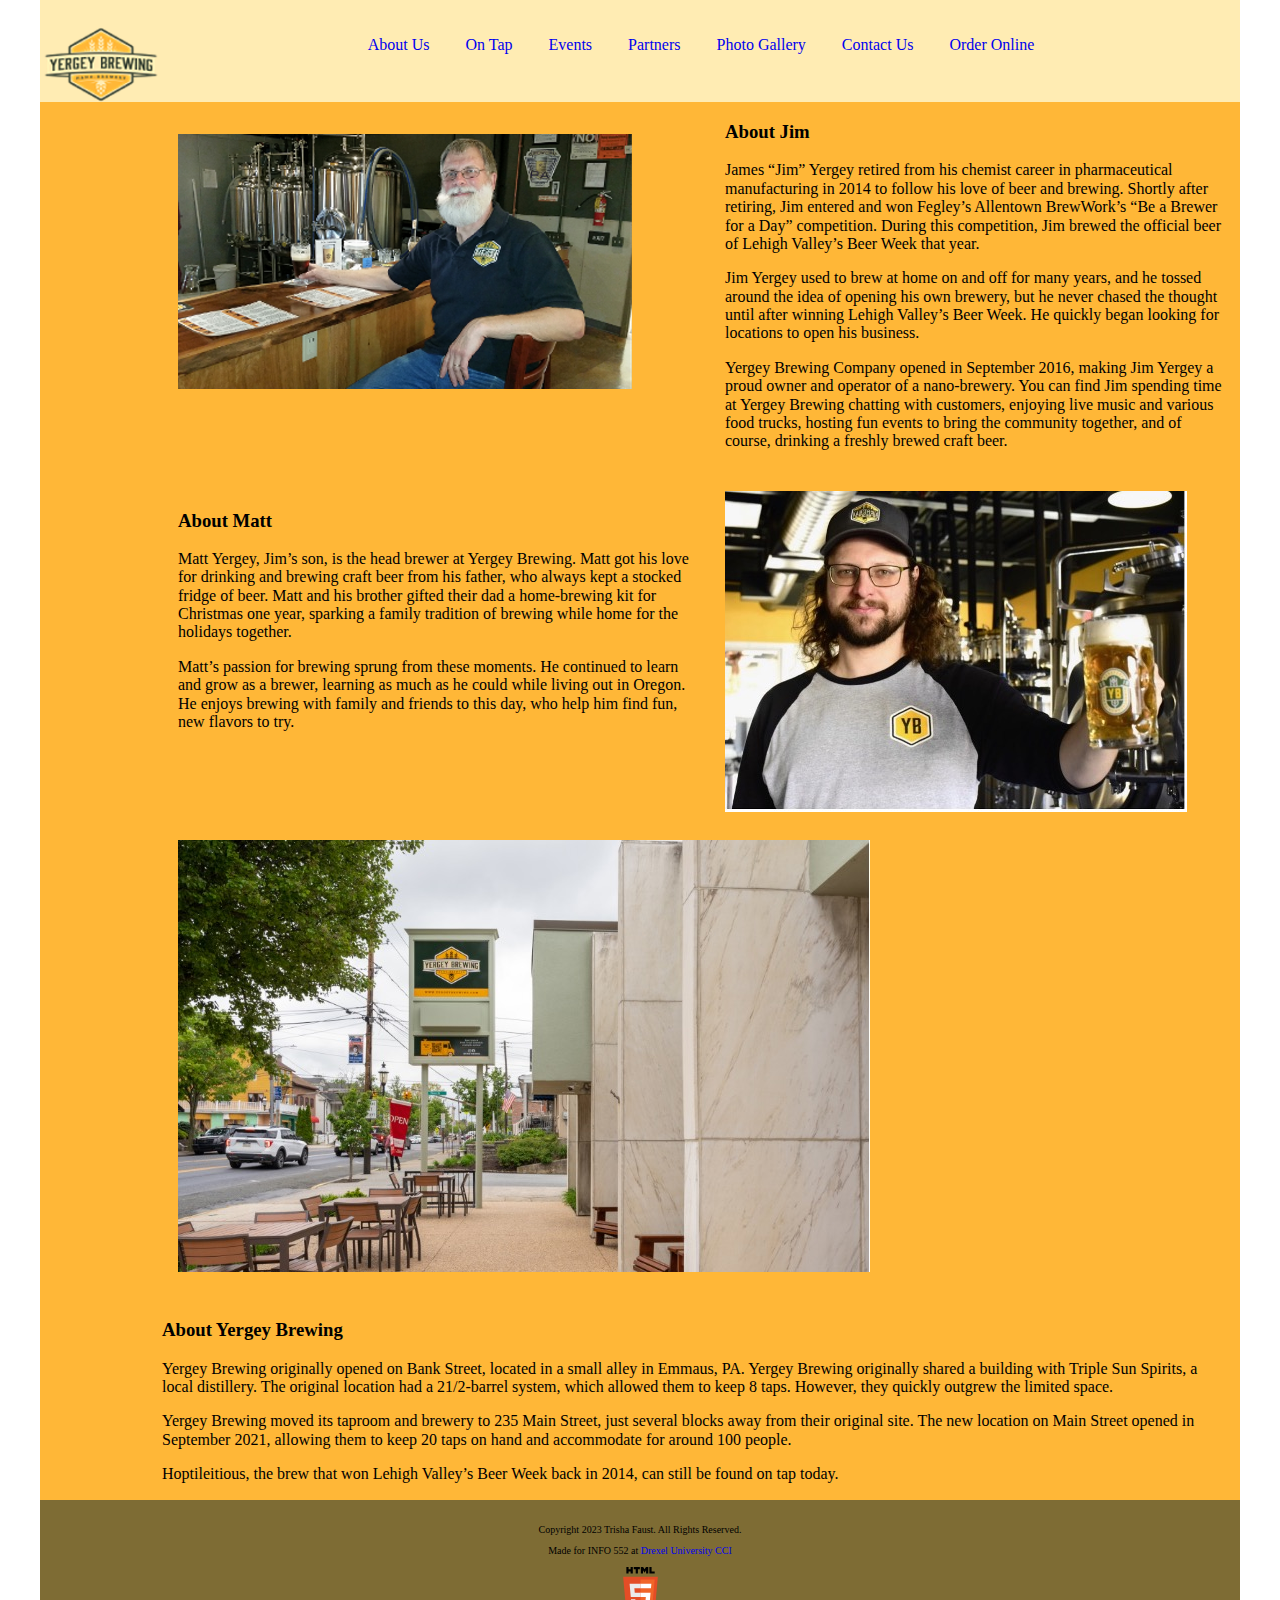
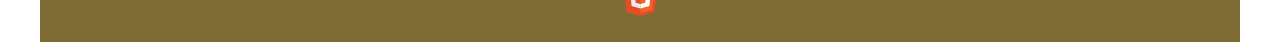
==== aboutus.html @ ce8dd617 "adding script links" ====
<!DOCTYPE html>
<html lang="en">
<head>
    <meta charset="UTF-8">
    <meta name="viewport" content="width=device-width, initial-scale=1.0">
    <meta http-equiv="X-UA-Compatible" content="ie=edge">
    <link rel="preconnect" href="https://fonts.googleapis.com">
    <link rel="preconnect" href="https://fonts.gstatic.com" crossorigin>
    <link href="https://fonts.googleapis.com/css2?family=Cabin&family=Playfair+Display:wght@600&display=swap" rel="stylesheet">
    <link rel="stylesheet" href="css/styles.css">
    <title>Yergey Brewing</title>
</head>

<body>
    <main class="content-grid">
        <div class="content-grid-item">
                <header>
                    <div class="nav-left">
                        <a href="home.html"><img src="img/yergeylogo.png" alt="logo"></a>
                    </div>
                    <nav class="nav">
                        <div class="nav-right">
                            <ul>
                                <li><a href="aboutus.html">About Us</a></li>
                                <li><a href="ontap.html">On Tap</a></li>
                                <li><a href="events.html">Events</a></li>
                                <li><a href="companies.html">Partners</a></li>
                                <li><a href="photogallery.html">Photo Gallery</a></li>
                                <li><a href="contact.html">Contact Us</a></li>
                                <li><a href="merch.html">Order Online</a></li>
                            </ul>
                        </div>
                    </nav>
                </header>

            <div id="aboutus-grid">
                <section id="jimpic">
                    <img src="img/jimyergey.png" alt="Owner, Jim Yergey">
                </section>

                <section id="aboutjim">
                    <h3>About Jim</h3>
                    <p>James “Jim” Yergey retired from his chemist career in pharmaceutical manufacturing in 2014 to follow his love of beer and brewing. Shortly after retiring, Jim entered and won Fegley’s Allentown BrewWork’s “Be a Brewer for a Day” competition. During this competition, Jim brewed the official beer of Lehigh Valley’s Beer Week that year.</p>
                    <p>Jim Yergey used to brew at home on and off for many years, and he tossed around the idea of opening his own brewery, but he never chased the thought until after winning Lehigh Valley’s Beer Week. He quickly began looking for locations to open his business.</p>
                    <p>Yergey Brewing Company opened in September 2016, making Jim Yergey a proud owner and operator of a nano-brewery. You can find Jim spending time at Yergey Brewing chatting with customers, enjoying live music and various food trucks, hosting fun events to bring the community together, and of course, drinking a freshly brewed craft beer.</p>
                </section>

                <section id="mattpic">
                    <img src="img/mattyergey.jpg" alt="Head Brewer, Matt Yergey">
                </section>

                <section id="aboutmatt">
                    <h3>About Matt</h3>
                    <p>Matt Yergey, Jim’s son, is the head brewer at Yergey Brewing. Matt got his love for drinking and brewing craft beer from his father, who always kept a stocked fridge of beer. Matt and his brother gifted their dad a home-brewing kit for Christmas one year, sparking a family tradition of brewing while home for the holidays together.</p>
                    <p>Matt’s passion for brewing sprung from these moments. He continued to learn and grow as a brewer, learning as much as he could while living out in Oregon. He enjoys brewing with family and friends to this day, who help him find fun, new flavors to try.</p>
                </section>

                <section id="aboutcompany">
                    <h3>About Yergey Brewing</h3>
                    <p>Yergey Brewing originally opened on Bank Street, located in a small alley in Emmaus, PA. Yergey Brewing originally shared a building with Triple Sun Spirits, a local distillery. The original location had a 21/2-barrel system, which allowed them to keep 8 taps. However, they quickly outgrew the limited space.</p>
                    <p>Yergey Brewing moved its taproom and brewery to 235 Main Street, just several blocks away from their original site. The new location on Main Street opened in September 2021, allowing them to keep 20 taps on hand and accommodate for around 100 people.</p>
                    <article>Hoptileitious, the brew that won Lehigh Valley’s Beer Week back in 2014, can still be found on tap today.</article>
                </section>

                <section id="streetview">
                    <img src="img/yergeystreetview.jpg" alt="Yergey Brew Company">
                </section>

            </div>

            <footer>
                <section>
                    Copyright 2023 Trisha Faust. All Rights Reserved.
                        <p>Made for INFO 552 at <a href="https://drexel.edu/cci/">Drexel University CCI</a></p>
                    <section>
                        <a href="https://validator.w3.org/nu/?doc=https://yergeysbrewingco.netlify.app/aboutus" target="_blank">
                        <img src="img/html-logo.svg" alt="Valid HTML 5">
                        </a>
                        </section>
                </section>
            </footer>
        </div>
    </main>
    <script src="js/scripts-dist.js"></script>
    
</body>

</html>
---- css/styles.css ----
/* =============
    Mixins
============= */
/* ---------------- Font Sizing ---------------- */
html {
  font-size: 100%;
}

/* ---------------- Media Queries ---------------- */
/* =============
    Variables
============= */
:root {
  --black: #000000;
  --white: #ffffff;
}

/*! normalize.css v8.0.1 | MIT License | github.com/necolas/normalize.css */
/* Document
   ========================================================================== */
/**
 * 1. Correct the line height in all browsers.
 * 2. Prevent adjustments of font size after orientation changes in iOS.
 */
html {
  line-height: 1.15; /* 1 */
  -webkit-text-size-adjust: 100%; /* 2 */
}

/* Sections
   ========================================================================== */
/**
 * Remove the margin in all browsers.
 */
body {
  margin: 0;
}

/**
 * Render the `main` element consistently in IE.
 */
main {
  display: block;
}

/**
 * Correct the font size and margin on `h1` elements within `section` and
 * `article` contexts in Chrome, Firefox, and Safari.
 */
h1 {
  font-size: 2em;
  margin: 0.67em 0;
}

/* Grouping content
   ========================================================================== */
/**
 * 1. Add the correct box sizing in Firefox.
 * 2. Show the overflow in Edge and IE.
 */
hr {
  -webkit-box-sizing: content-box;
          box-sizing: content-box; /* 1 */
  height: 0; /* 1 */
  overflow: visible; /* 2 */
}

/**
 * 1. Correct the inheritance and scaling of font size in all browsers.
 * 2. Correct the odd `em` font sizing in all browsers.
 */
pre {
  font-family: monospace, monospace; /* 1 */
  font-size: 1em; /* 2 */
}

/* Text-level semantics
   ========================================================================== */
/**
 * Remove the gray background on active links in IE 10.
 */
a {
  background-color: transparent;
}

/**
 * 1. Remove the bottom border in Chrome 57-
 * 2. Add the correct text decoration in Chrome, Edge, IE, Opera, and Safari.
 */
abbr[title] {
  border-bottom: none; /* 1 */
  text-decoration: underline; /* 2 */
  -webkit-text-decoration: underline dotted;
          text-decoration: underline dotted; /* 2 */
}

/**
 * Add the correct font weight in Chrome, Edge, and Safari.
 */
b,
strong {
  font-weight: bolder;
}

/**
 * 1. Correct the inheritance and scaling of font size in all browsers.
 * 2. Correct the odd `em` font sizing in all browsers.
 */
code,
kbd,
samp {
  font-family: monospace, monospace; /* 1 */
  font-size: 1em; /* 2 */
}

/**
 * Add the correct font size in all browsers.
 */
small {
  font-size: 80%;
}

/**
 * Prevent `sub` and `sup` elements from affecting the line height in
 * all browsers.
 */
sub,
sup {
  font-size: 75%;
  line-height: 0;
  position: relative;
  vertical-align: baseline;
}

sub {
  bottom: -0.25em;
}

sup {
  top: -0.5em;
}

/* Embedded content
   ========================================================================== */
/**
 * Remove the border on images inside links in IE 10.
 */
img {
  border-style: none;
}

/* Forms
   ========================================================================== */
/**
 * 1. Change the font styles in all browsers.
 * 2. Remove the margin in Firefox and Safari.
 */
button,
input,
optgroup,
select,
textarea {
  font-family: inherit; /* 1 */
  font-size: 100%; /* 1 */
  line-height: 1.15; /* 1 */
  margin: 0; /* 2 */
}

/**
 * Show the overflow in IE.
 * 1. Show the overflow in Edge.
 */
button,
input { /* 1 */
  overflow: visible;
}

/**
 * Remove the inheritance of text transform in Edge, Firefox, and IE.
 * 1. Remove the inheritance of text transform in Firefox.
 */
button,
select { /* 1 */
  text-transform: none;
}

/**
 * Correct the inability to style clickable types in iOS and Safari.
 */
button,
[type=button],
[type=reset],
[type=submit] {
  -webkit-appearance: button;
}

/**
 * Remove the inner border and padding in Firefox.
 */
button::-moz-focus-inner,
[type=button]::-moz-focus-inner,
[type=reset]::-moz-focus-inner,
[type=submit]::-moz-focus-inner {
  border-style: none;
  padding: 0;
}

/**
 * Restore the focus styles unset by the previous rule.
 */
button:-moz-focusring,
[type=button]:-moz-focusring,
[type=reset]:-moz-focusring,
[type=submit]:-moz-focusring {
  outline: 1px dotted ButtonText;
}

/**
 * Correct the padding in Firefox.
 */
fieldset {
  padding: 0.35em 0.75em 0.625em;
}

/**
 * 1. Correct the text wrapping in Edge and IE.
 * 2. Correct the color inheritance from `fieldset` elements in IE.
 * 3. Remove the padding so developers are not caught out when they zero out
 *    `fieldset` elements in all browsers.
 */
legend {
  -webkit-box-sizing: border-box;
          box-sizing: border-box; /* 1 */
  color: inherit; /* 2 */
  display: table; /* 1 */
  max-width: 100%; /* 1 */
  padding: 0; /* 3 */
  white-space: normal; /* 1 */
}

/**
 * Add the correct vertical alignment in Chrome, Firefox, and Opera.
 */
progress {
  vertical-align: baseline;
}

/**
 * Remove the default vertical scrollbar in IE 10+.
 */
textarea {
  overflow: auto;
}

/**
 * 1. Add the correct box sizing in IE 10.
 * 2. Remove the padding in IE 10.
 */
[type=checkbox],
[type=radio] {
  -webkit-box-sizing: border-box;
          box-sizing: border-box; /* 1 */
  padding: 0; /* 2 */
}

/**
 * Correct the cursor style of increment and decrement buttons in Chrome.
 */
[type=number]::-webkit-inner-spin-button,
[type=number]::-webkit-outer-spin-button {
  height: auto;
}

/**
 * 1. Correct the odd appearance in Chrome and Safari.
 * 2. Correct the outline style in Safari.
 */
[type=search] {
  -webkit-appearance: textfield; /* 1 */
  outline-offset: -2px; /* 2 */
}

/**
 * Remove the inner padding in Chrome and Safari on macOS.
 */
[type=search]::-webkit-search-decoration {
  -webkit-appearance: none;
}

/**
 * 1. Correct the inability to style clickable types in iOS and Safari.
 * 2. Change font properties to `inherit` in Safari.
 */
::-webkit-file-upload-button {
  -webkit-appearance: button; /* 1 */
  font: inherit; /* 2 */
}

/* Interactive
   ========================================================================== */
/*
 * Add the correct display in Edge, IE 10+, and Firefox.
 */
details {
  display: block;
}

/*
 * Add the correct display in all browsers.
 */
summary {
  display: list-item;
}

/* Misc
   ========================================================================== */
/**
 * Add the correct display in IE 10+.
 */
template {
  display: none;
}

/**
 * Add the correct display in IE 10.
 */
[hidden] {
  display: none;
}

/* =============
    Base
============= */
.content-grid {
  display: -ms-grid;
  display: grid;
  -ms-grid-columns: 16px auto 16px;
  grid-template-columns: 16px auto 16px;
      grid-template-areas: ". content .";
}
@media (min-width: 1200px) {
  .content-grid {
    -ms-grid-columns: auto 1200px auto;
    grid-template-columns: auto 1200px auto;
  }
}
.content-grid .content-grid-item {
  -ms-grid-row: 1;
  -ms-grid-column: 2;
  background-color: #ffb737;
  grid-area: content;
}

header {
  background-color: #ffecb3;
  padding-top: 20px;
  padding-bottom: 32px;
}

footer {
  background-color: #7e6c34;
}

a {
  text-decoration: none;
}

li {
  list-style: none;
}

.nav-left {
  float: left;
}

.nav-right {
  text-align: center;
}
.nav-right li {
  display: inline;
  padding: 16px;
}

/* =============
    Typography
============= */
/* =============
    Buttons
============= */
/* =============
    Forms
============= */
[type=text], [type=password], [type=date], [type=datetime], [type=datetime-local], [type=month], [type=week], [type=email], [type=number], [type=search], [type=tel], [type=time], [type=url], [type=color], textarea {
  -webkit-box-shadow: none;
          box-shadow: none;
}

[type=text]:focus, [type=password]:focus, [type=date]:focus, [type=datetime]:focus, [type=datetime-local]:focus, [type=month]:focus, [type=week]:focus, [type=email]:focus, [type=number]:focus, [type=search]:focus, [type=tel]:focus, [type=time]:focus, [type=url]:focus, [type=color]:focus, textarea:focus {
  -webkit-box-shadow: none;
          box-shadow: none;
}

input[type=text],
input[type=email],
input[type=password],
textarea {
  -webkit-appearance: none;
}

/* =============
    Navigation
============= */
/* =============
    Header
============= */
/* =============
    Footer
============= */
footer {
  text-align: center;
  padding-top: 24px;
  padding-bottom: 24px;
  font-size: 0.625rem;
  clear: both;
}

@media (min-width: 1024px) {
  #aboutus-grid {
    display: -ms-grid;
    display: grid;
    -ms-grid-columns: 50% 24px auto;
    grid-template-columns: 50% auto;
    -ms-grid-rows: auto 24px auto 24px auto 24px auto;
        grid-template-areas: "jp  aj" "am  mp" "sv ." "aco aco";
    gap: 24px;
  }
}

#jimpic {
  grid-area: jp;
  padding-left: 16px;
  padding-top: 32px;
}

#aboutjim {
  grid-area: aj;
  padding-right: 16px;
}

#mattpic {
  grid-area: mp;
}

#aboutmatt {
  grid-area: am;
  padding-left: 16px;
}

#streetview {
  grid-area: sv;
  padding-left: 16px;
}

#aboutcompany {
  grid-area: aco;
  padding-left: 16x;
  padding-right: 16px;
  padding-bottom: 16px;
}

@media (min-width: 1024px) {
  #jimpic {
    -ms-grid-row: 1;
    -ms-grid-column: 1;
  }
  #aboutjim {
    -ms-grid-row: 1;
    -ms-grid-column: 3;
  }
  #mattpic {
    -ms-grid-row: 3;
    -ms-grid-column: 3;
  }
  #aboutmatt {
    -ms-grid-row: 3;
    -ms-grid-column: 1;
  }
  #streetview {
    -ms-grid-row: 5;
    -ms-grid-column: 1;
  }
  #aboutcompany {
    -ms-grid-row: 7;
    -ms-grid-column: 1;
    -ms-grid-column-span: 3;
  }
}

@media (min-width: 1024px) {
  #company-content {
    display: -ms-grid;
    display: grid;
    -ms-grid-columns: 40% 20px auto;
    grid-template-columns: 40% auto;
        grid-template-areas: "ft  d";
    gap: 20px;
  }
}

#foodtrucks {
  grid-area: ft;
}

#drinks {
  grid-area: d;
}

@media (min-width: 1024px) {
  #foodtrucks {
    -ms-grid-row: 1;
    -ms-grid-column: 1;
  }
  #drinks {
    -ms-grid-row: 1;
    -ms-grid-column: 3;
  }
}

@media (min-width: 1024px) {
  #contact-content {
    display: -ms-grid;
    display: grid;
    -ms-grid-columns: 40% 8px auto;
    grid-template-columns: 40% auto;
    -ms-grid-rows: auto 8px auto 8px auto;
        grid-template-areas: "hr cp" "ci cp" "ad cp";
    gap: 8px;
  }
}

#hours {
  grid-area: hr;
  padding-left: 24px;
}

#contactinfo {
  grid-area: ci;
  padding-left: 24px;
}

#address {
  grid-area: ad;
  padding-left: 24px;
}

#contactphoto {
  grid-area: cp;
  padding-right: 24px;
  padding-top: 24px;
}

@media (min-width: 1024px) {
  #hours {
    -ms-grid-row: 1;
    -ms-grid-column: 1;
  }
  #contactinfo {
    -ms-grid-row: 3;
    -ms-grid-column: 1;
  }
  #address {
    -ms-grid-row: 5;
    -ms-grid-column: 1;
  }
  #contactphoto {
    -ms-grid-row: 1;
    -ms-grid-row-span: 5;
    -ms-grid-column: 3;
  }
}

@media (min-width: 1024px) {
  #events-content {
    display: -ms-grid;
    display: grid;
    -ms-grid-columns: 40% auto;
    grid-template-columns: 40% auto;
        grid-template-areas: "e e" "c c";
  }
}

#events {
  grid-area: e;
  padding-left: 48px;
}

#calendar {
  grid-area: c;
  padding-left: 48px;
  padding-bottom: 16px;
}

@media (min-width: 1024px) {
  #events {
    -ms-grid-row: 1;
    -ms-grid-column: 1;
    -ms-grid-column-span: 2;
  }
  #calendar {
    -ms-grid-row: 2;
    -ms-grid-column: 1;
    -ms-grid-column-span: 2;
  }
}

@media (min-width: 1024px) {
  #homepage-content {
    display: -ms-grid;
    display: grid;
    -ms-grid-columns: 30% 8px auto;
    grid-template-columns: 30% auto;
    -ms-grid-rows: auto 8px auto;
        grid-template-areas: "hh  nu" "sm  nu";
    gap: 8px;
  }
}

#homepage-hours {
  grid-area: hh;
  padding-left: 24px;
}

#newsupdates {
  grid-area: nu;
  padding-right: 24px;
  padding-bottom: 16px;
}

#socialmedias {
  grid-area: sm;
  padding-left: 24px;
}

@media (min-width: 1024px) {
  #homepage-hours {
    -ms-grid-row: 1;
    -ms-grid-column: 1;
  }
  #newsupdates {
    -ms-grid-row: 1;
    -ms-grid-row-span: 3;
    -ms-grid-column: 3;
  }
  #socialmedias {
    -ms-grid-row: 3;
    -ms-grid-column: 1;
  }
}

@media (min-width: 1024px) {
  #merch-content {
    display: -ms-grid;
    display: grid;
    -ms-grid-columns: 40% auto;
    grid-template-columns: 40% auto;
        grid-template-areas: "t  t" "p  .";
  }
}

#text {
  grid-area: t;
  padding-left: 48px;
  padding-bottom: 16px;
}

#photo {
  grid-area: p;
  padding-left: 96px;
  padding-bottom: 16px;
}

@media (min-width: 1024px) {
  #text {
    -ms-grid-row: 1;
    -ms-grid-column: 1;
    -ms-grid-column-span: 2;
  }
  #photo {
    -ms-grid-row: 2;
    -ms-grid-column: 1;
  }
}

h2 {
  padding-left: 16px;
}

@media (min-width: 1024px) {
  #beer-menu {
    display: -ms-grid;
    display: grid;
    -ms-grid-columns: 30% 8px auto;
    grid-template-columns: 30% auto;
    -ms-grid-rows: auto 8px auto 8px auto 8px auto 8px auto;
        grid-template-areas: "f o fs" "m ms l" "k cs th" "tn fh kk" "kg bb .";
    gap: 8px;
  }
}

#fantasy {
  grid-area: f;
  padding-left: 24px;
}
#fantasy img {
  height: auto;
  max-width: 50%;
}

#otterrock {
  grid-area: o;
}
#otterrock img {
  height: auto;
  max-width: 50%;
}

#fiftyseven {
  grid-area: fs;
  padding-left: 24px;
}
#fiftyseven img {
  height: auto;
  max-width: 50%;
}

#monkey {
  grid-area: m;
  padding-left: 24px;
}
#monkey img {
  height: auto;
  max-width: 50%;
}

#milkstout {
  grid-area: ms;
}
#milkstout img {
  height: auto;
  max-width: 50%;
}

#lightning {
  grid-area: l;
  padding-right: 24px;
}
#lightning img {
  height: auto;
  max-width: 50%;
}

#kiss {
  grid-area: k;
  padding-left: 24px;
}
#kiss img {
  height: auto;
  max-width: 50%;
}

#catsour {
  grid-area: cs;
}
#catsour img {
  height: auto;
  max-width: 50%;
}

#toohop {
  grid-area: th;
  padding-right: 24px;
}
#toohop img {
  height: auto;
  max-width: 50%;
}

#twicenice {
  grid-area: tn;
  padding-left: 24px;
}
#twicenice img {
  height: auto;
  max-width: 50%;
}

#farmhouse {
  grid-area: fh;
}
#farmhouse img {
  height: auto;
  max-width: 50%;
}

#kk {
  grid-area: kk;
  padding-right: 24px;
}
#kk img {
  height: auto;
  max-width: 50%;
}

#king {
  grid-area: kg;
  padding-left: 24px;
}
#king img {
  height: auto;
  max-width: 50%;
}

#britishbitter {
  grid-area: bb;
}

@media (min-width: 1024px) {
  #fantasy {
    -ms-grid-row: 1;
    -ms-grid-column: 1;
  }
  #otterrock {
    -ms-grid-row: 1;
    -ms-grid-column: 3;
  }
  #fiftyseven {
    -ms-grid-row: 1;
    -ms-grid-column: 5;
  }
  #monkey {
    -ms-grid-row: 3;
    -ms-grid-column: 1;
  }
  #milkstout {
    -ms-grid-row: 3;
    -ms-grid-column: 3;
  }
  #lightning {
    -ms-grid-row: 3;
    -ms-grid-column: 5;
  }
  #kiss {
    -ms-grid-row: 5;
    -ms-grid-column: 1;
  }
  #catsour {
    -ms-grid-row: 5;
    -ms-grid-column: 3;
  }
  #toohop {
    -ms-grid-row: 5;
    -ms-grid-column: 5;
  }
  #twicenice {
    -ms-grid-row: 7;
    -ms-grid-column: 1;
  }
  #farmhouse {
    -ms-grid-row: 7;
    -ms-grid-column: 3;
  }
  #kk {
    -ms-grid-row: 7;
    -ms-grid-column: 5;
  }
  #king {
    -ms-grid-row: 9;
    -ms-grid-column: 1;
  }
  #britishbitter {
    -ms-grid-row: 9;
    -ms-grid-column: 3;
  }
}
#britishbitter img {
  height: auto;
  max-width: 50%;
}

@media (min-width: 1024px) {
  #guesttap {
    display: -ms-grid;
    display: grid;
    -ms-grid-columns: 30% 16px auto;
    grid-template-columns: 30% auto;
    -ms-grid-rows: auto 16px auto 16px auto;
        grid-template-areas: "sy md pr" "at os ." "ww rw .";
    gap: 16px;
  }
}

#saucony {
  grid-area: sy;
  padding-left: 24px;
}

#maidens {
  grid-area: md;
}

#purplerain {
  grid-area: pr;
  padding-right: 24px;
}

#appletini {
  grid-area: at;
  padding-left: 24px;
}

#oaks {
  grid-area: os;
}

#whitewine {
  grid-area: ww;
  padding-left: 24px;
}

#redwine {
  grid-area: rw;
}

@media (min-width: 1024px) {
  #saucony {
    -ms-grid-row: 1;
    -ms-grid-column: 1;
  }
  #maidens {
    -ms-grid-row: 1;
    -ms-grid-column: 3;
  }
  #purplerain {
    -ms-grid-row: 1;
    -ms-grid-column: 5;
  }
  #appletini {
    -ms-grid-row: 3;
    -ms-grid-column: 1;
  }
  #oaks {
    -ms-grid-row: 3;
    -ms-grid-column: 3;
  }
  #whitewine {
    -ms-grid-row: 5;
    -ms-grid-column: 1;
  }
  #redwine {
    -ms-grid-row: 5;
    -ms-grid-column: 3;
  }
}

div.gallery {
  margin: 5px;
  border: 1 px solid #ccc;
  float: left;
  width: 180px;
}

div.gallery:hover {
  border: 1 px solid #777;
}

div.gallery img {
  width: 100%;
  height: auto;
}

div.desc {
  padding: 15px;
  text-align: center;
}
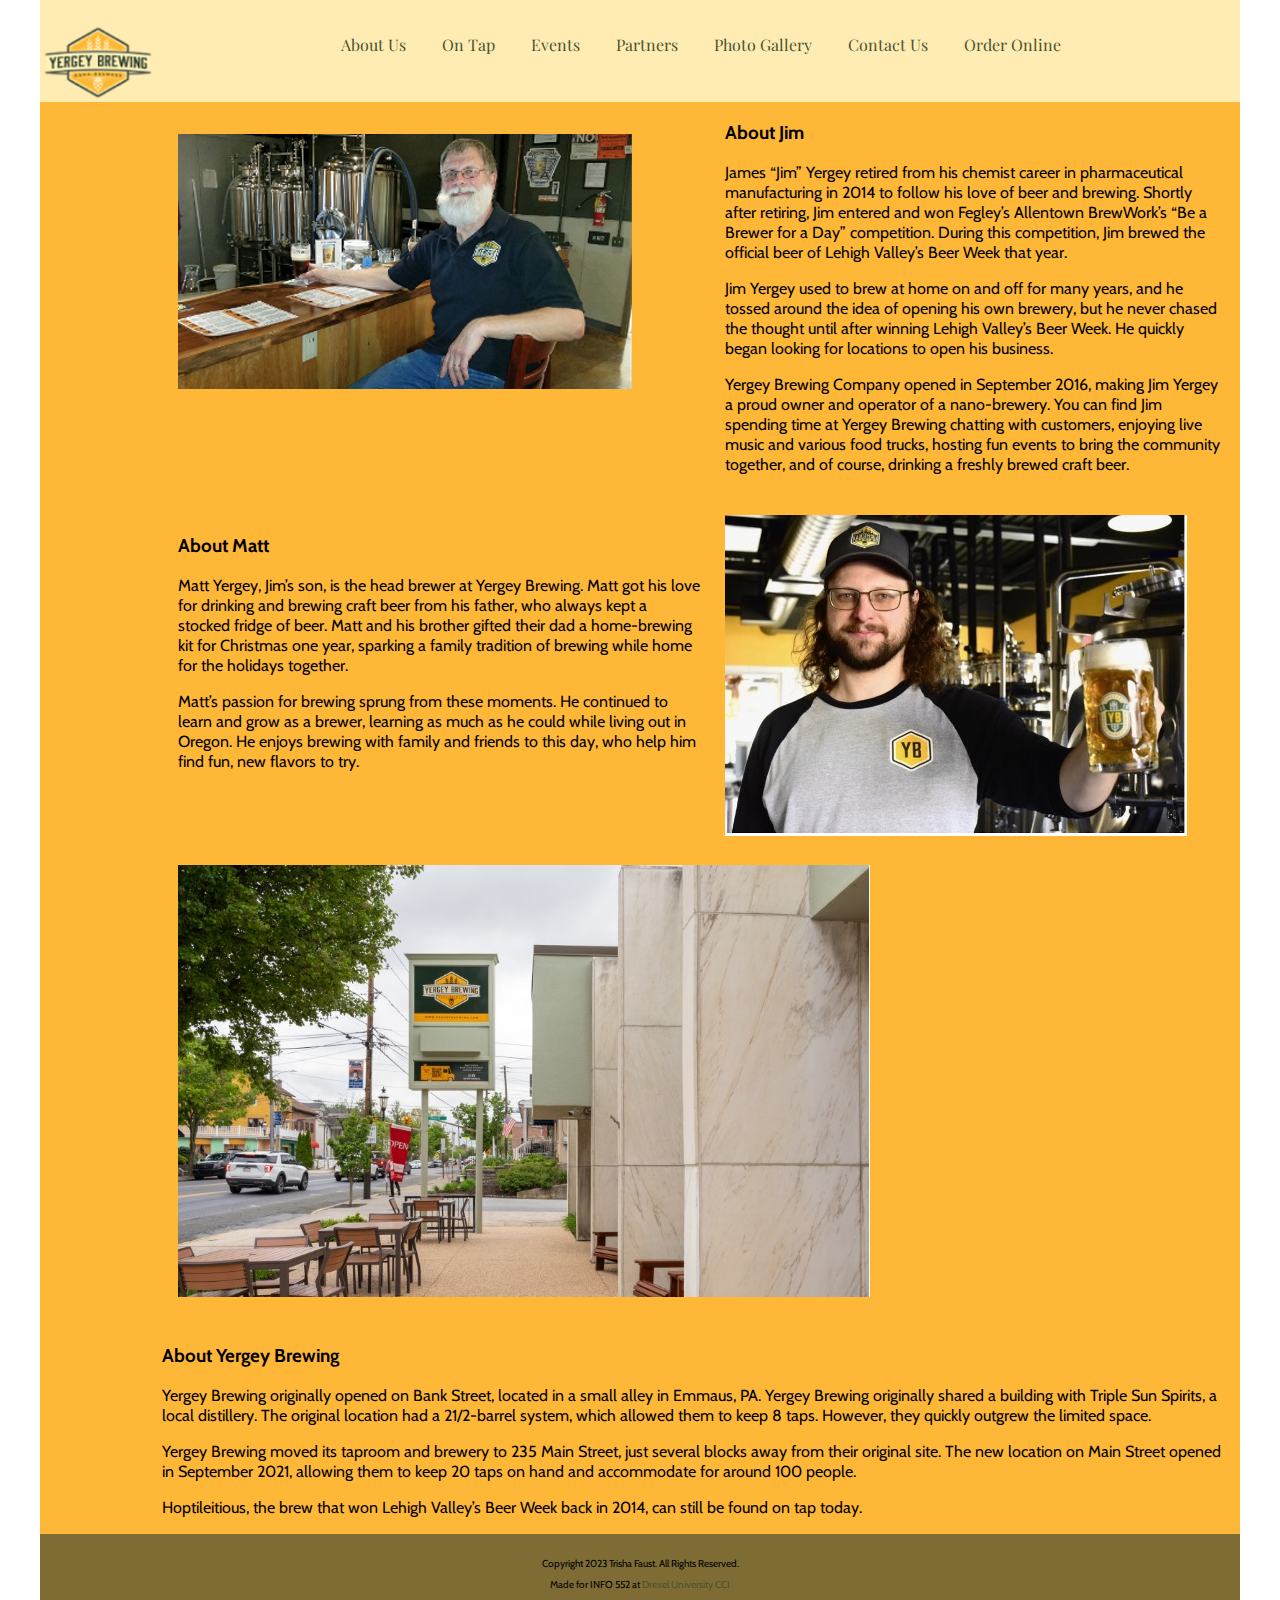
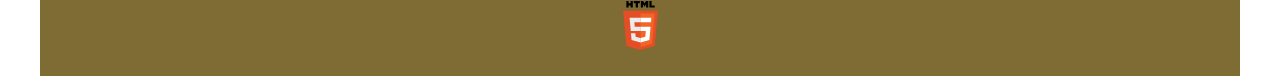
==== commit d9f018d9: "adding script for aos" ====
--- a/aboutus.html
+++ b/aboutus.html
@@ -7,6 +7,7 @@
     <link rel="preconnect" href="https://fonts.googleapis.com">
     <link rel="preconnect" href="https://fonts.gstatic.com" crossorigin>
     <link href="https://fonts.googleapis.com/css2?family=Cabin&family=Playfair+Display:wght@600&display=swap" rel="stylesheet">
+    <link rel="stylesheet" href="https://unpkg.com/aos@next/dist/aos.css" />
     <link rel="stylesheet" href="css/styles.css">
     <title>Yergey Brewing</title>
 </head>
@@ -81,6 +82,7 @@
             </footer>
         </div>
     </main>
+    <script src="https://unpkg.com/aos@next/dist/aos.js"></script>
     <script src="js/scripts-dist.js"></script>
     
 </body>
--- a/css/styles.css
+++ b/css/styles.css
@@ -372,6 +372,10 @@
 .nav-left {
   float: left;
 }
+.nav-left img {
+  height: auto;
+  width: 95%;
+}
 
 .nav-right {
   text-align: center;
@@ -384,6 +388,15 @@
 /* =============
     Typography
 ============= */
+body {
+  font-family: "Cabin", sans-serif;
+}
+
+nav {
+  font-family: "Playfair Display", serif;
+  color: #454f40;
+}
+
 /* =============
     Buttons
 ============= */
@@ -410,6 +423,14 @@
 /* =============
     Navigation
 ============= */
+a:link, a:visited {
+  color: #4B522F;
+}
+
+a:hover, a:active {
+  color: #747c5d;
+}
+
 /* =============
     Header
 ============= */
@@ -445,6 +466,7 @@
 #aboutjim {
   grid-area: aj;
   padding-right: 16px;
+  line-height: 1.25;
 }
 
 #mattpic {
@@ -454,6 +476,7 @@
 #aboutmatt {
   grid-area: am;
   padding-left: 16px;
+  line-height: 1.25;
 }
 
 #streetview {
@@ -466,6 +489,7 @@
   padding-left: 16x;
   padding-right: 16px;
   padding-bottom: 16px;
+  line-height: 1.25;
 }
 
 @media (min-width: 1024px) {
@@ -496,6 +520,9 @@
   }
 }
 
+#company-content {
+  line-height: 1.5;
+}
 @media (min-width: 1024px) {
   #company-content {
     display: -ms-grid;
@@ -541,16 +568,19 @@
 #hours {
   grid-area: hr;
   padding-left: 24px;
+  line-height: 1.5;
 }
 
 #contactinfo {
   grid-area: ci;
   padding-left: 24px;
+  line-height: 1.25;
 }
 
 #address {
   grid-area: ad;
   padding-left: 24px;
+  line-height: 1.5;
 }
 
 #contactphoto {
@@ -579,6 +609,9 @@
   }
 }
 
+#events-content {
+  line-height: 1.5;
+}
 @media (min-width: 1024px) {
   #events-content {
     display: -ms-grid;
@@ -628,12 +661,14 @@
 #homepage-hours {
   grid-area: hh;
   padding-left: 24px;
+  line-height: 1.5;
 }
 
 #newsupdates {
   grid-area: nu;
   padding-right: 24px;
   padding-bottom: 16px;
+  line-height: 1.5;
 }
 
 #socialmedias {
@@ -671,6 +706,7 @@
   grid-area: t;
   padding-left: 48px;
   padding-bottom: 16px;
+  line-height: 1.25;
 }
 
 #photo {
@@ -695,6 +731,9 @@
   padding-left: 16px;
 }
 
+#beer-menu {
+  line-height: 1.25;
+}
 @media (min-width: 1024px) {
   #beer-menu {
     display: -ms-grid;
@@ -887,6 +926,9 @@
   max-width: 50%;
 }
 
+#guesttap {
+  line-height: 1.5;
+}
 @media (min-width: 1024px) {
   #guesttap {
     display: -ms-grid;
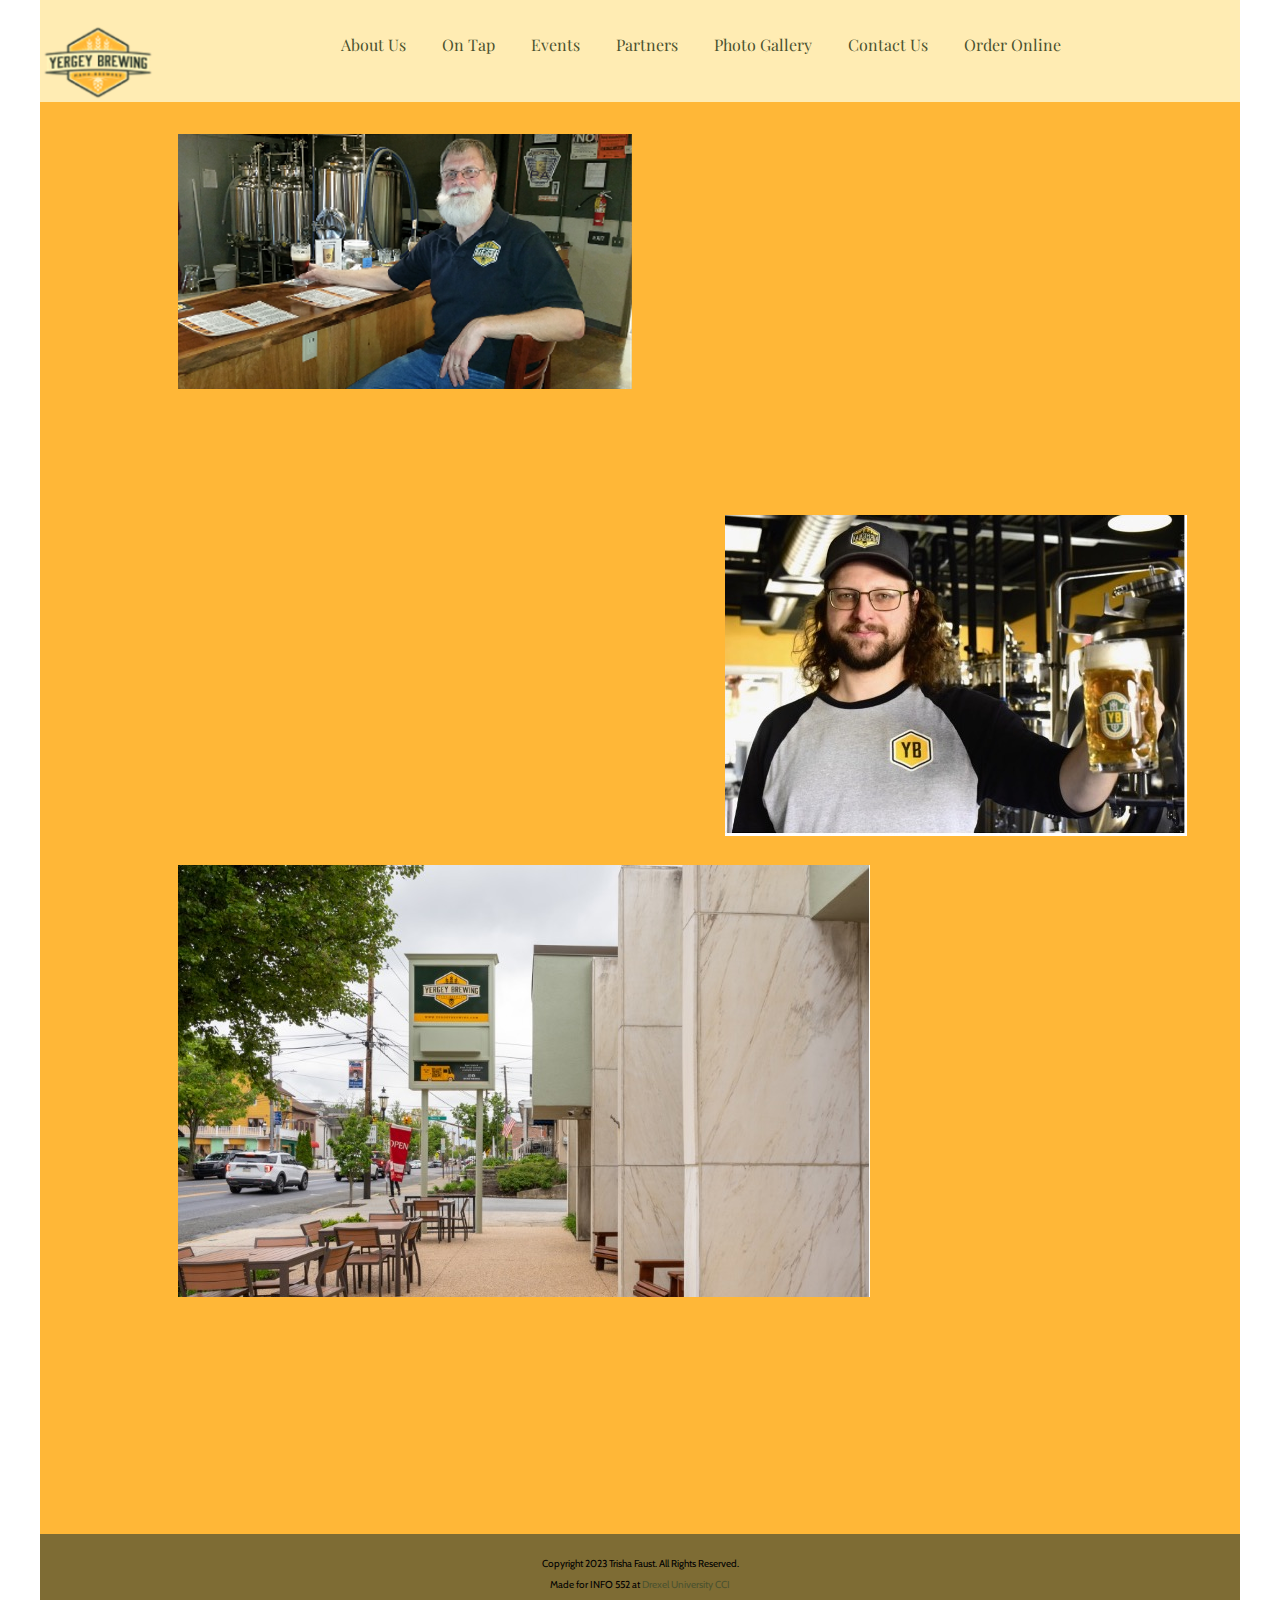
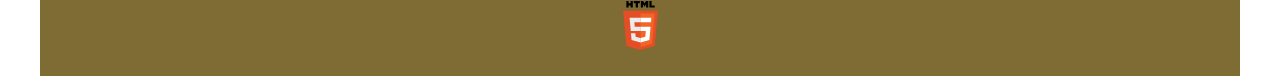
==== commit c0c04f79: "attempting to add aos elements" ====
--- a/aboutus.html
+++ b/aboutus.html
@@ -39,7 +39,7 @@
                     <img src="img/jimyergey.png" alt="Owner, Jim Yergey">
                 </section>
 
-                <section id="aboutjim">
+                <section id="aboutjim" data-aos="fade-right">
                     <h3>About Jim</h3>
                     <p>James “Jim” Yergey retired from his chemist career in pharmaceutical manufacturing in 2014 to follow his love of beer and brewing. Shortly after retiring, Jim entered and won Fegley’s Allentown BrewWork’s “Be a Brewer for a Day” competition. During this competition, Jim brewed the official beer of Lehigh Valley’s Beer Week that year.</p>
                     <p>Jim Yergey used to brew at home on and off for many years, and he tossed around the idea of opening his own brewery, but he never chased the thought until after winning Lehigh Valley’s Beer Week. He quickly began looking for locations to open his business.</p>
@@ -50,13 +50,13 @@
                     <img src="img/mattyergey.jpg" alt="Head Brewer, Matt Yergey">
                 </section>
 
-                <section id="aboutmatt">
+                <section id="aboutmatt" data-aos="fade-left">
                     <h3>About Matt</h3>
                     <p>Matt Yergey, Jim’s son, is the head brewer at Yergey Brewing. Matt got his love for drinking and brewing craft beer from his father, who always kept a stocked fridge of beer. Matt and his brother gifted their dad a home-brewing kit for Christmas one year, sparking a family tradition of brewing while home for the holidays together.</p>
                     <p>Matt’s passion for brewing sprung from these moments. He continued to learn and grow as a brewer, learning as much as he could while living out in Oregon. He enjoys brewing with family and friends to this day, who help him find fun, new flavors to try.</p>
                 </section>
 
-                <section id="aboutcompany">
+                <section id="aboutcompany" data-aos="fade-down">
                     <h3>About Yergey Brewing</h3>
                     <p>Yergey Brewing originally opened on Bank Street, located in a small alley in Emmaus, PA. Yergey Brewing originally shared a building with Triple Sun Spirits, a local distillery. The original location had a 21/2-barrel system, which allowed them to keep 8 taps. However, they quickly outgrew the limited space.</p>
                     <p>Yergey Brewing moved its taproom and brewery to 235 Main Street, just several blocks away from their original site. The new location on Main Street opened in September 2021, allowing them to keep 20 taps on hand and accommodate for around 100 people.</p>
--- a/css/styles.css
+++ b/css/styles.css
@@ -394,7 +394,6 @@
 
 nav {
   font-family: "Playfair Display", serif;
-  color: #454f40;
 }
 
 /* =============
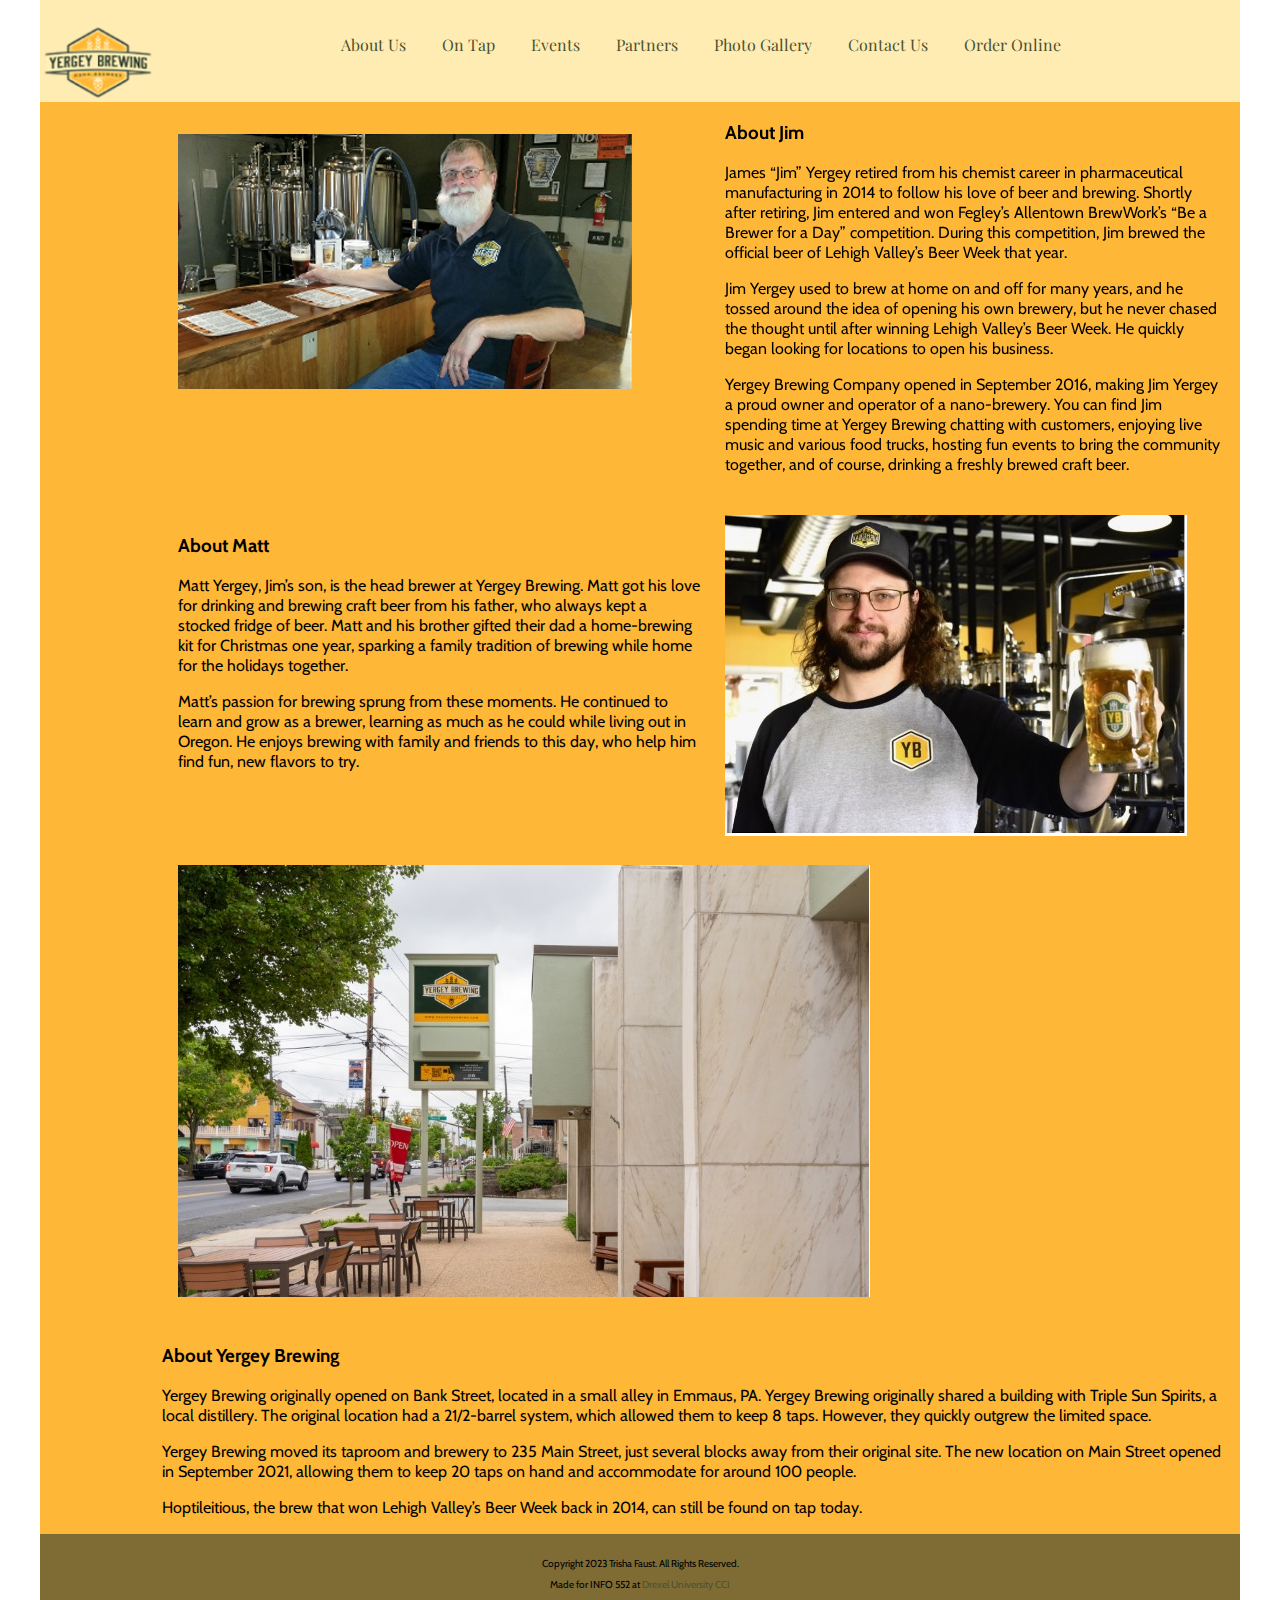
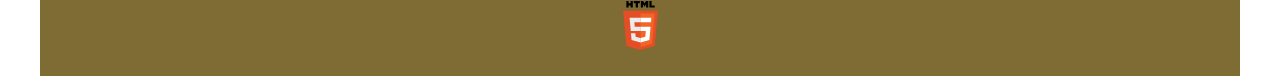
==== commit c186d745: "attempt 3" ====
--- a/aboutus.html
+++ b/aboutus.html
@@ -50,13 +50,13 @@
                     <img src="img/mattyergey.jpg" alt="Head Brewer, Matt Yergey">
                 </section>
 
-                <section id="aboutmatt" data-aos="fade-left">
+                <section id="aboutmatt">
                     <h3>About Matt</h3>
                     <p>Matt Yergey, Jim’s son, is the head brewer at Yergey Brewing. Matt got his love for drinking and brewing craft beer from his father, who always kept a stocked fridge of beer. Matt and his brother gifted their dad a home-brewing kit for Christmas one year, sparking a family tradition of brewing while home for the holidays together.</p>
                     <p>Matt’s passion for brewing sprung from these moments. He continued to learn and grow as a brewer, learning as much as he could while living out in Oregon. He enjoys brewing with family and friends to this day, who help him find fun, new flavors to try.</p>
                 </section>
 
-                <section id="aboutcompany" data-aos="fade-down">
+                <section id="aboutcompany">
                     <h3>About Yergey Brewing</h3>
                     <p>Yergey Brewing originally opened on Bank Street, located in a small alley in Emmaus, PA. Yergey Brewing originally shared a building with Triple Sun Spirits, a local distillery. The original location had a 21/2-barrel system, which allowed them to keep 8 taps. However, they quickly outgrew the limited space.</p>
                     <p>Yergey Brewing moved its taproom and brewery to 235 Main Street, just several blocks away from their original site. The new location on Main Street opened in September 2021, allowing them to keep 20 taps on hand and accommodate for around 100 people.</p>
@@ -83,6 +83,9 @@
         </div>
     </main>
     <script src="https://unpkg.com/aos@next/dist/aos.js"></script>
+    <script>
+        AOS.init();
+    </script>
     <script src="js/scripts-dist.js"></script>
     
 </body>
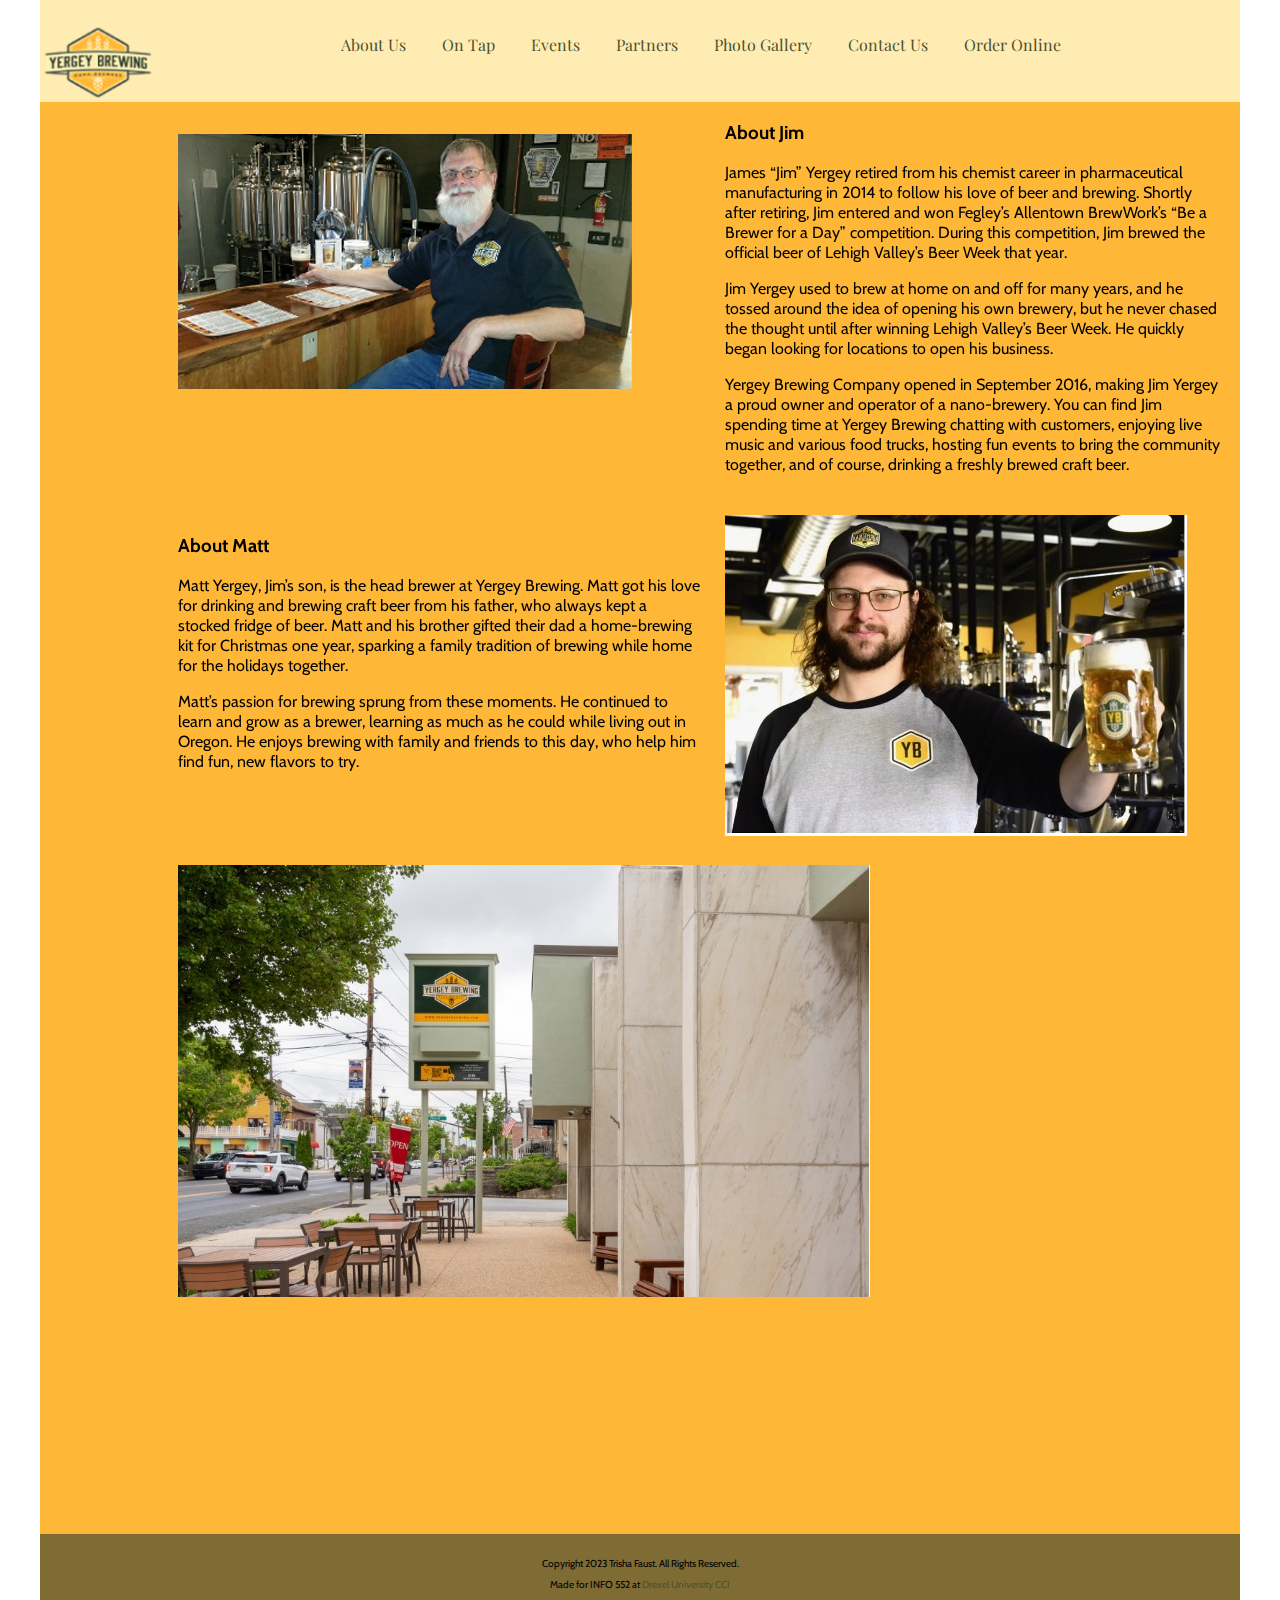
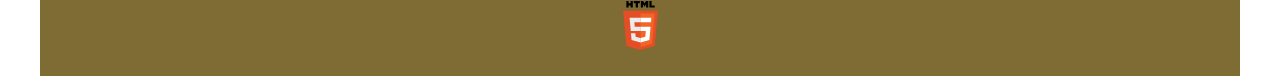
==== commit abbefd6f: "attempt 4" ====
--- a/aboutus.html
+++ b/aboutus.html
@@ -50,13 +50,13 @@
                     <img src="img/mattyergey.jpg" alt="Head Brewer, Matt Yergey">
                 </section>
 
-                <section id="aboutmatt">
+                <section id="aboutmatt" data-aos="fade-left">
                     <h3>About Matt</h3>
                     <p>Matt Yergey, Jim’s son, is the head brewer at Yergey Brewing. Matt got his love for drinking and brewing craft beer from his father, who always kept a stocked fridge of beer. Matt and his brother gifted their dad a home-brewing kit for Christmas one year, sparking a family tradition of brewing while home for the holidays together.</p>
                     <p>Matt’s passion for brewing sprung from these moments. He continued to learn and grow as a brewer, learning as much as he could while living out in Oregon. He enjoys brewing with family and friends to this day, who help him find fun, new flavors to try.</p>
                 </section>
 
-                <section id="aboutcompany">
+                <section id="aboutcompany" data-aos="fade-down">
                     <h3>About Yergey Brewing</h3>
                     <p>Yergey Brewing originally opened on Bank Street, located in a small alley in Emmaus, PA. Yergey Brewing originally shared a building with Triple Sun Spirits, a local distillery. The original location had a 21/2-barrel system, which allowed them to keep 8 taps. However, they quickly outgrew the limited space.</p>
                     <p>Yergey Brewing moved its taproom and brewery to 235 Main Street, just several blocks away from their original site. The new location on Main Street opened in September 2021, allowing them to keep 20 taps on hand and accommodate for around 100 people.</p>
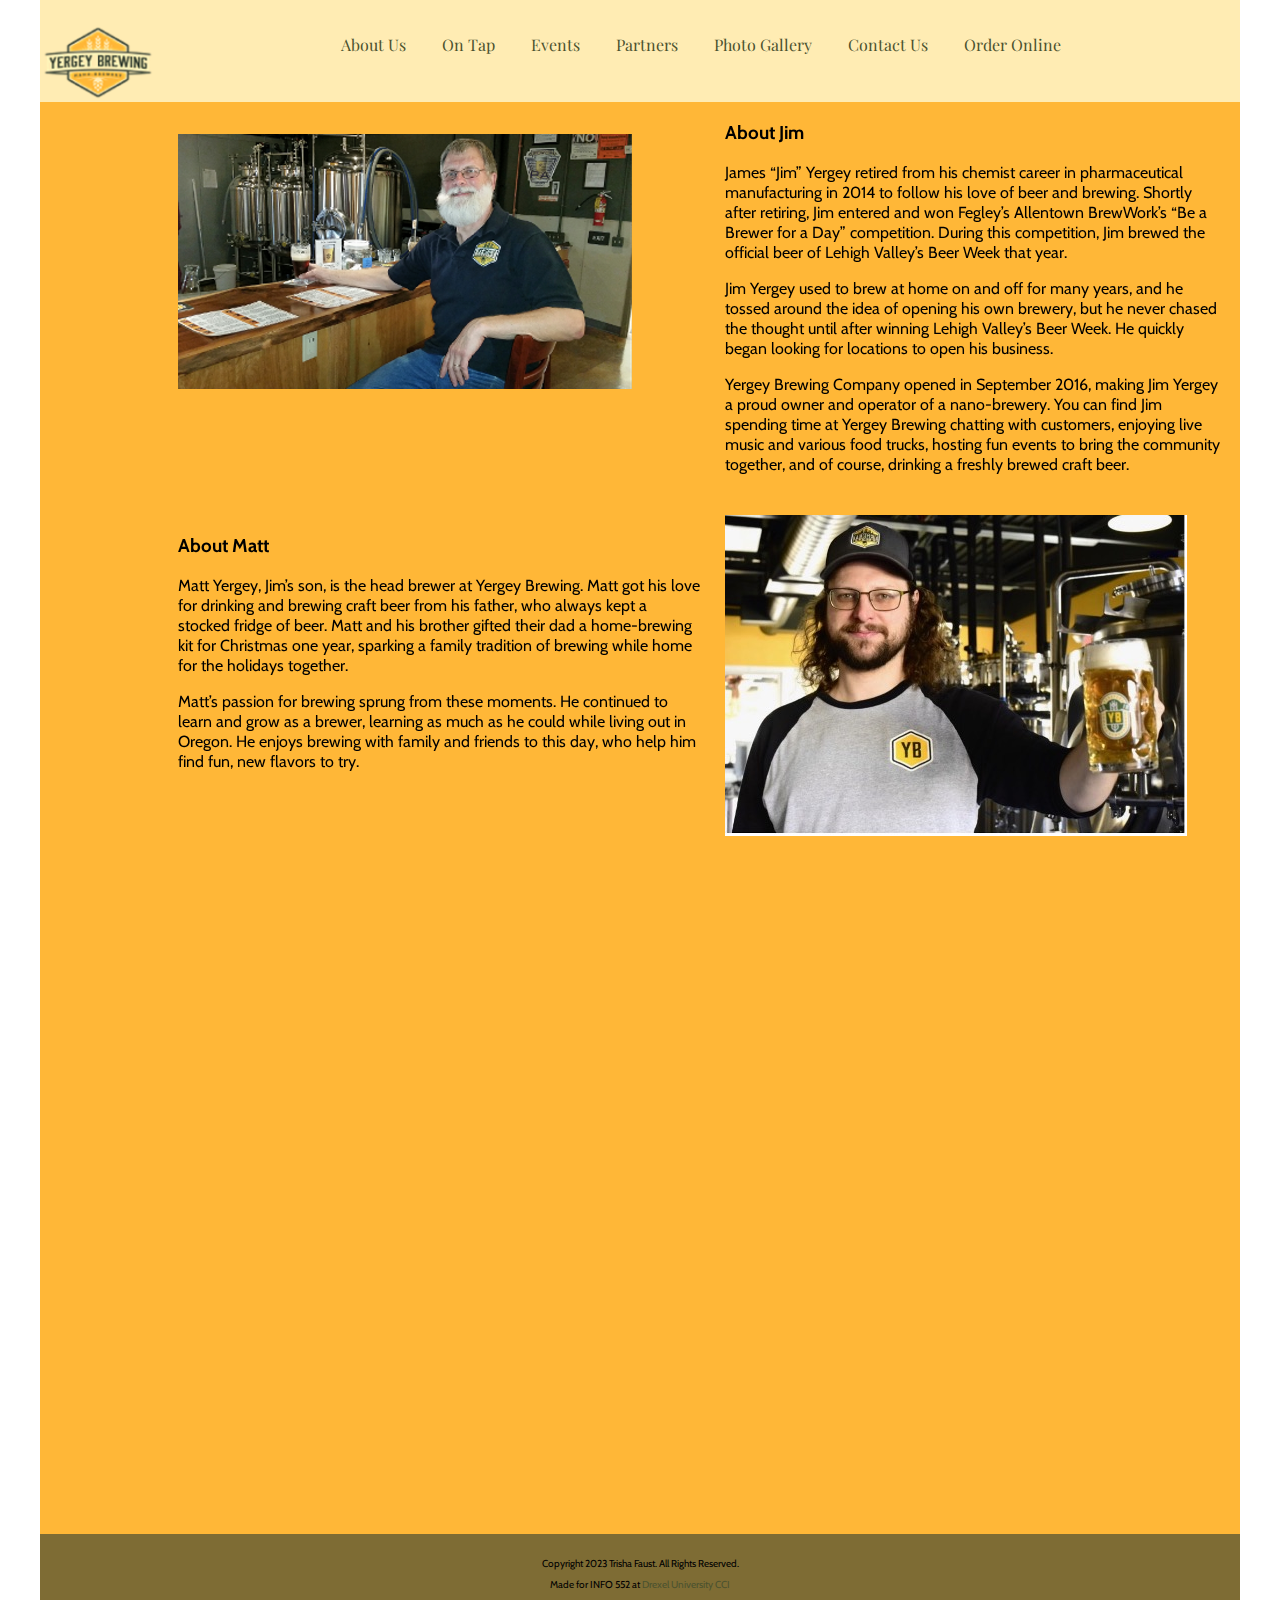
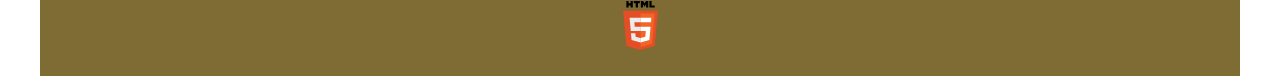
==== commit 9ab4678c: "more aos" ====
--- a/aboutus.html
+++ b/aboutus.html
@@ -35,7 +35,7 @@
                 </header>
 
             <div id="aboutus-grid">
-                <section id="jimpic">
+                <section id="jimpic" data-aos="fade-right">
                     <img src="img/jimyergey.png" alt="Owner, Jim Yergey">
                 </section>
 
@@ -46,7 +46,7 @@
                     <p>Yergey Brewing Company opened in September 2016, making Jim Yergey a proud owner and operator of a nano-brewery. You can find Jim spending time at Yergey Brewing chatting with customers, enjoying live music and various food trucks, hosting fun events to bring the community together, and of course, drinking a freshly brewed craft beer.</p>
                 </section>
 
-                <section id="mattpic">
+                <section id="mattpic" data-aos="fade-left">
                     <img src="img/mattyergey.jpg" alt="Head Brewer, Matt Yergey">
                 </section>
 
@@ -63,7 +63,7 @@
                     <article>Hoptileitious, the brew that won Lehigh Valley’s Beer Week back in 2014, can still be found on tap today.</article>
                 </section>
 
-                <section id="streetview">
+                <section id="streetview" data-aos="flip-up">
                     <img src="img/yergeystreetview.jpg" alt="Yergey Brew Company">
                 </section>
 
